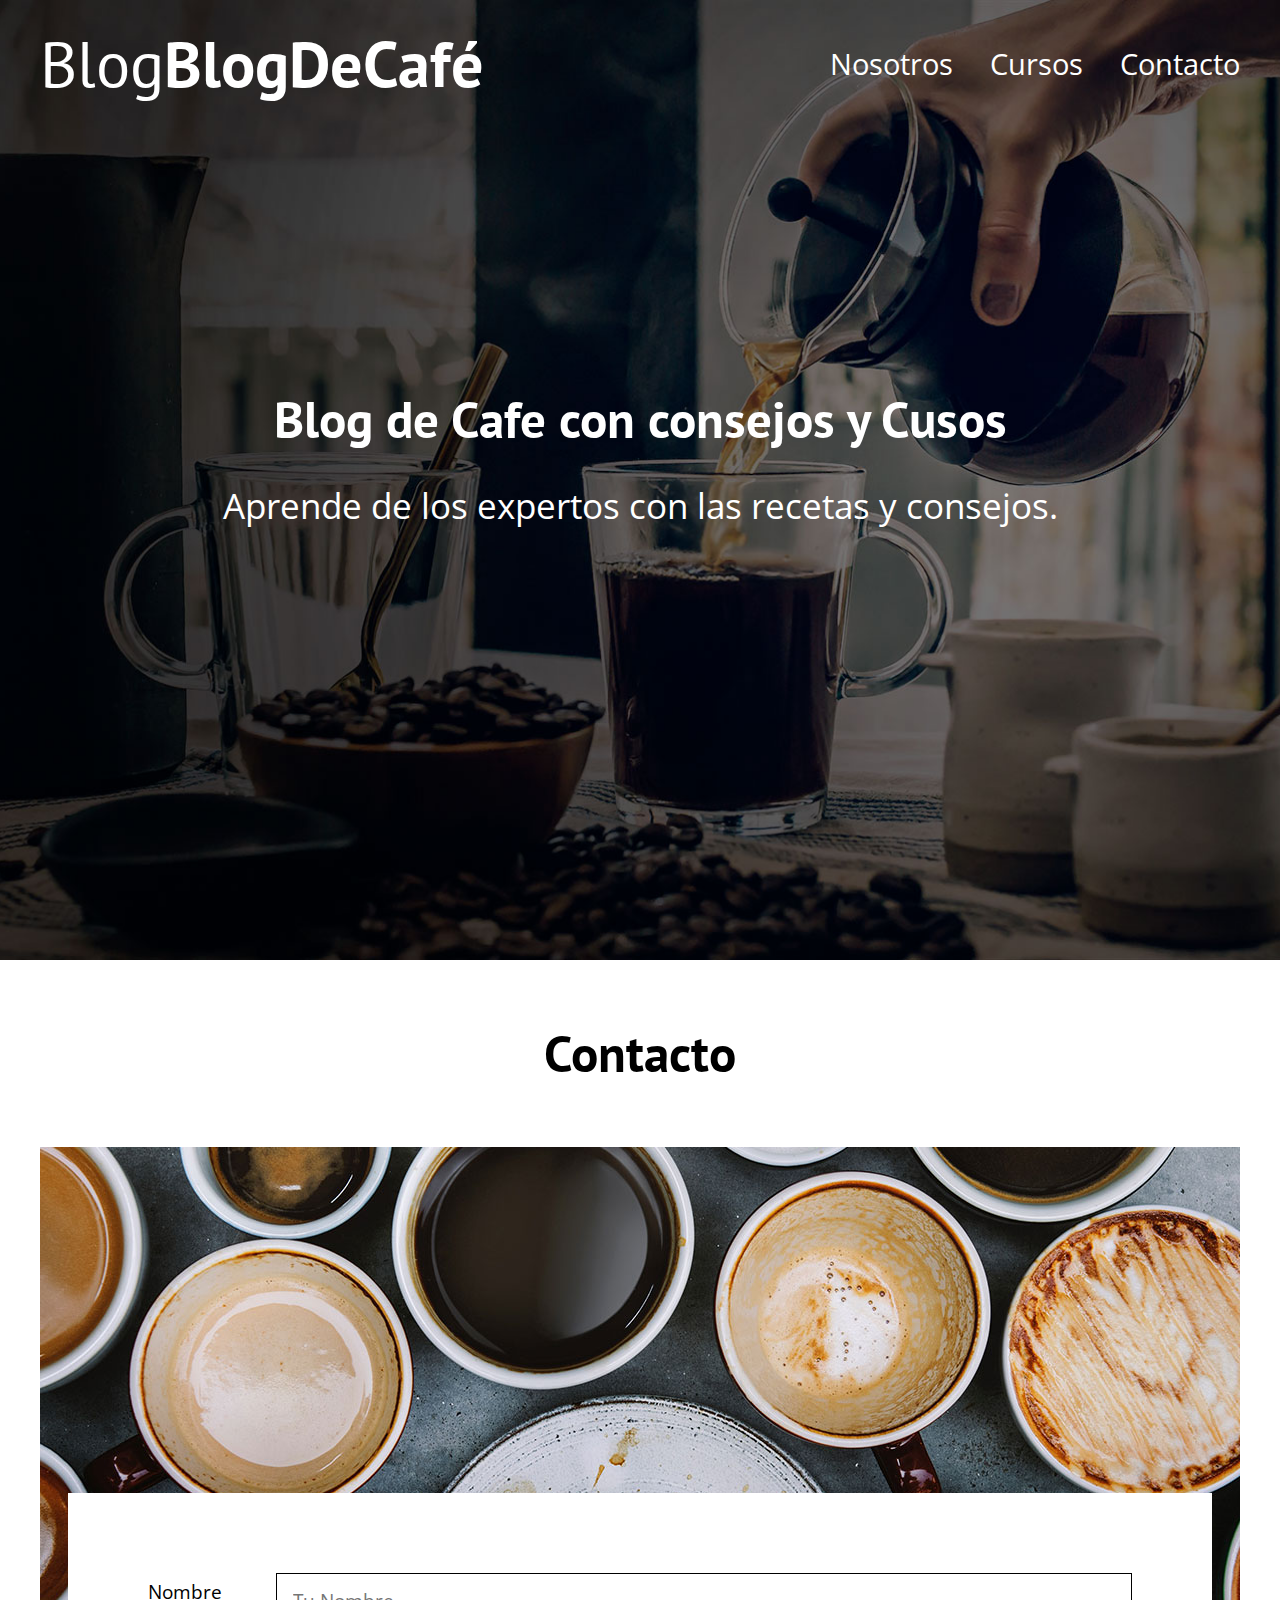
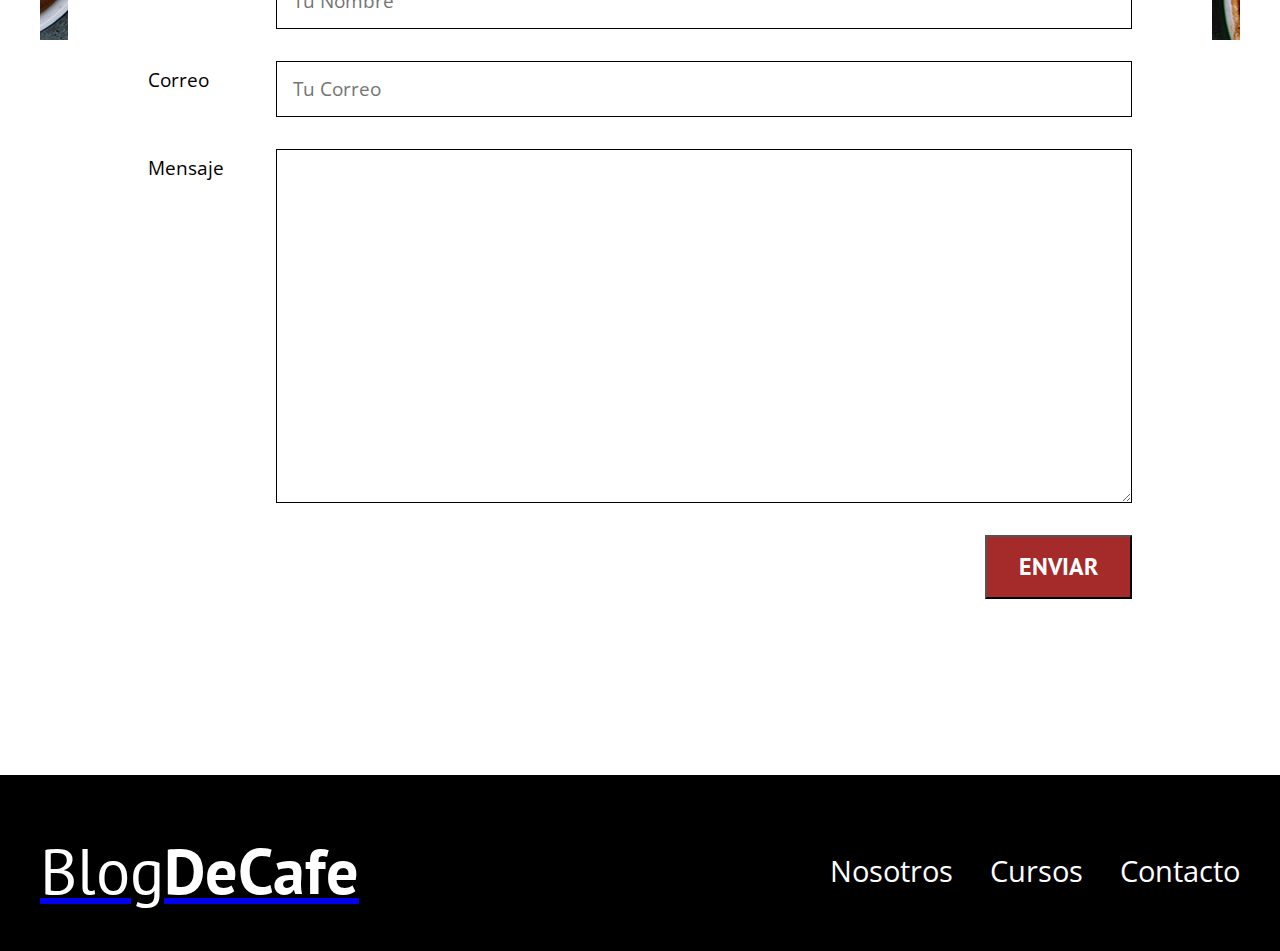
==== contacto.html @ a91e6852 "finalizando proyecto, creacion de la pagina contacto y cursos." ====
<!DOCTYPE html>
<html lang="en">

<head>
  <meta charset="UTF-8">
  <meta name="viewport" content="width=device-width, initial-scale=1.0">
  <meta http-equiv="X-UA-Compatible" content="ie=edge">
  <title>Blog de Café</title>
  <link href="https://fonts.googleapis.com/css2?family=Open+Sans:wght@400;700&family=PT+Sans:wght@400;700&display=swap" rel="stylesheet">
  <link rel="stylesheet" href="css/normalize.css">
  <link rel="stylesheet" href="css/style.css">
</head>

<body>
  <header class="site-header">
    <div class="contenedor">
      <div class="barra">
        <a href="/">
          <h1 class="no-margin">Blog<span>BlogDeCafé</span></h1>
        </a>

        <nav class="navegacion">
          <a href="nosotros.html">Nosotros</a>
          <a href="cursos.html">Cursos</a>
          <a href="contacto.html">Contacto</a>
        </nav>
      </div>
      <div class="texto-header">
        <h2 class="no-margin">Blog de Cafe con consejos y Cusos</h2>
        <p class="no-margin">Aprende de los expertos con las recetas y consejos.</p>
      </div>
    </div>
  </header>

  <main class="contenedor">
    <h2 class="centrar-texto">Contacto</h2>
    <div class="grid centrar-columnas">
      <div class="columnas-12">
        <img src="img/contacto.jpg" alt="imagen contacto">
      </div>
      <div class="columnas-10 formulario-contacto">
        <form action="#">
          <div class="campo">
            <label for="nombre">Nombre</label>
            <input type="text" id="nombre" placeholder="Tu Nombre">
          </div>
          <div class="campo">
            <label for="email">Correo</label>
            <input type="email" id="email" placeholder="Tu Correo">
          </div>
          <div class="campo mensaje">
            <label for="mensaje">Mensaje</label>
            <textarea id="mensaje"></textarea>
          </div>
          <div class="campo enviar">
            <input type="submit" value="Enviar" class="btn btn-primario">
          </div>
        </form>
      </div>
    </div>
  </main>

  <footer class="site-footer">
    <div class="contenedor">
      <div class="barra">
        <a href="/">
          <p class="no-margin">Blog<span>DeCafe</span></p>
        </a>

        <nav class="navegacion">
          <a href="nosotros.html">Nosotros</a>
          <a href="cursos.html">Cursos</a>
          <a href="contacto.html">Contacto</a>
        </nav>
      </div>
    </div>
  </footer>
</body>

</html>
---- css/style.css ----
1

/* apply a natural box layout model to all elements, but allowing components to change */
html {
  box-sizing: border-box;
  font-size: 62.5%;
  /*para rems*/
}

*, *:before, *:after {
  box-sizing: inherit;
}

body {
  font-family: 'Open Sans', sans-serif;
  font-size: 1.2rem;
  line-height: 2;
}

/*Globales*/
.contenedor {
  max-width: 1200px;
  width: 95%;
  margin: 0 auto;
}

h1, h2, h3, h4 {
  font-family: 'PT Sans', sans-serif;
}

h1 {
  font-size: 4rem;
}

h2 {
  font-size: 3.2rem;
}

h3 {
  font-size: 2.4rem;
}

h4 {
  font-size: 2rem;
}

img {
  max-width: 100%;
}

/*Utilidades*/
.centrar-texto {
  text-align: center;
}

.no-margin {
  margin: 0;
}

.btn {
  display: block;
  text-align: center;
  padding: 1rem 2rem;
  margin-bottom: 2rem;
  font-family: 'PT Sans', sans-serif;
  font-weight: 700;
  text-decoration: none;
  text-transform: uppercase;
  font-size: 1.5rem;
  color: white;
  flex: 0 0 100%;
}

.btn:hover {
  cursor: pointer;
}

@media (min-width: 768px) {
  .btn {
    display: inline-block;
    flex: 0 0 auto;
  }
}

.btn-primario {
  background-color: brown;
}

.btn-secundario {
  background-color: rgb(210, 190, 83);
}

/*header*/
@media (min-width:768px) {
  .barra {
    display: flex;
    justify-content: space-between;
    align-items: center;
  }
}

.site-header {
  background-image: url(../img/banner.jpg);
  background-repeat: no-repeat;
  background-position: center center;
  background-size: cover;
  height: 60rem;
}

.site-header a {
  color: white;
  text-decoration: none;
}

.site-header h1 {
  text-align: center;
  font-weight: 400;
}

.site-header h1 span {
  font-weight: 700;
}

.navegacion a {
  text-align: center;
  display: block;
  font-size: 1.8rem;
  text-decoration: none;
  color: white;
}

@media (min-width: 768px) {
  .navegacion a {
    display: inline;
    margin-right: 2rem;
  }

  .navegacion a:last-of-type {
    margin: 0;
  }
}

/*header texto*/
.texto-header {
  color: white;
  text-align: center;
  margin-top: 5rem;
}

@media (min-width: 768px) {
  .texto-header {
    margin-top: 15rem;
  }
}

.texto-header p {
  font-size: 2.2rem;
}

/*Contenido Principal HOME*/
.contenido-principal {
  display: flex;
  flex-wrap: wrap;
}

.blog, .cursos {
  /*flex: 0 0 100%;*/
  flex-grow: 0;
  flex-shrink: 0;
  flex-basis: 100%;
}

.cursos {
  order: -1;
}

@media (min-width:768px) {
  .contenido-principal {
    justify-content: space-between;
    column-gap: 1rem;
  }

  .blog {
    flex-basis: 60%;
    order: -1;
  }

  .cursos {
    flex-basis: calc(40% - 1rem);
  }
}

.cursos-lista {
  padding: 0;
  list-style: none;
}

.curso {
  padding-bottom: 3rem;
  border-bottom: 1px solid black;
  padding-top: 3rem;
  column-gap: 2rem;
}

.curso:last-of-type {
  border-bottom: none;
}

.curso p {
  font-family: 'PT Sans', sans-serif;
  font-weight: 700;
  font-size: 1.6rem;
}

.curso p span, .curso p.descripcion {
  /**ojo aqui**/
  font-weight: 400;
}

/*footer*/
.site-footer {
  background-color: black;
  margin-top: 2rem;
  padding: 2rem 0 1rem 0;
}

.site-footer p {
  color: white;
  font-size: 4rem;
  font-weight: 400;
  font-family: 'PT Sans', sans-serif;
}

.site-footer p span {
  font-weight: 700;
}

@media (max-width: 768px) {
  .site-footer {
    text-align: center;
  }
}

/*grid*/
@media (min-width: 768px) {
  .grid {
    display: flex;
    justify-content: space-between;
    flex-wrap: wrap;
  }

  .centrar-columnas {
    justify-content: center;
  }

  .columnas-4 {
    flex: 0 0 calc(33.3% - 1rem);
  }

  .columnas-6 {
    flex: 0 0 calc(50% - 1rem);
  }

  .columnas-8 {
    flex: 0 0 calc(66.6% - 1rem);
  }

  .columnas-10 {
    flex: 0 0 calc(83.3% - 1rem);
  }

  .columnas-12 {
    flex: 0 0 100%;
  }
}

/*Contacto*/
.formulario-contacto {
  background-color: white;
  padding: 5rem;
}

@media (min-width: 768px) {
  .formulario-contacto {
    margin-top: -10rem;
  }
}

.formulario-contacto .campo {
  display: flex;
  justify-content: space-between;
  margin-bottom: 2rem;
}

.formulario-contacto .campo label {
  flex: 0 0 8rem;
}

.formulario-contacto .campo input:not([type="submit"]),
.formulario-contacto textarea {
  flex: 1;
  border: 0.1rem solid black;
  padding: 1rem;
}

.formulario-contacto textarea {
  height: 20rem;
}

.formulario-contacto .enviar {
  display: flex;
  justify-content: flex-end;
}
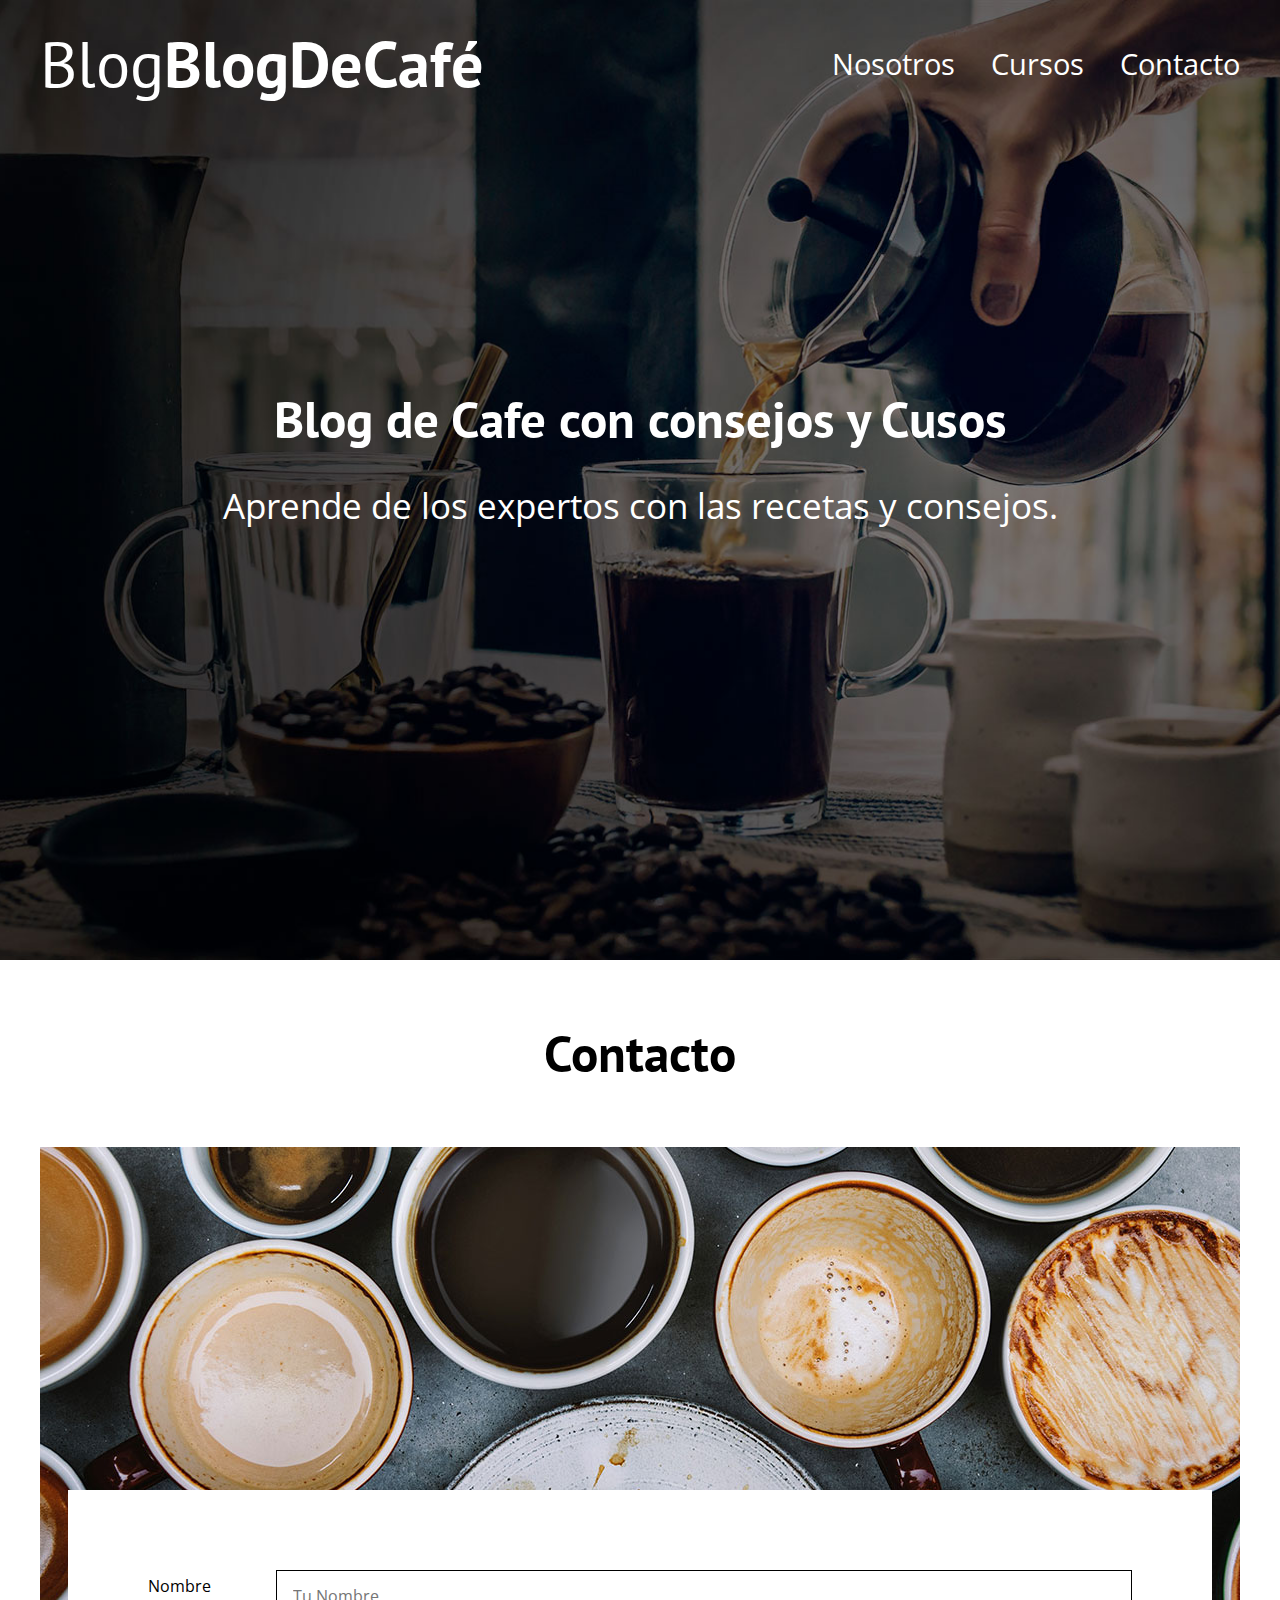
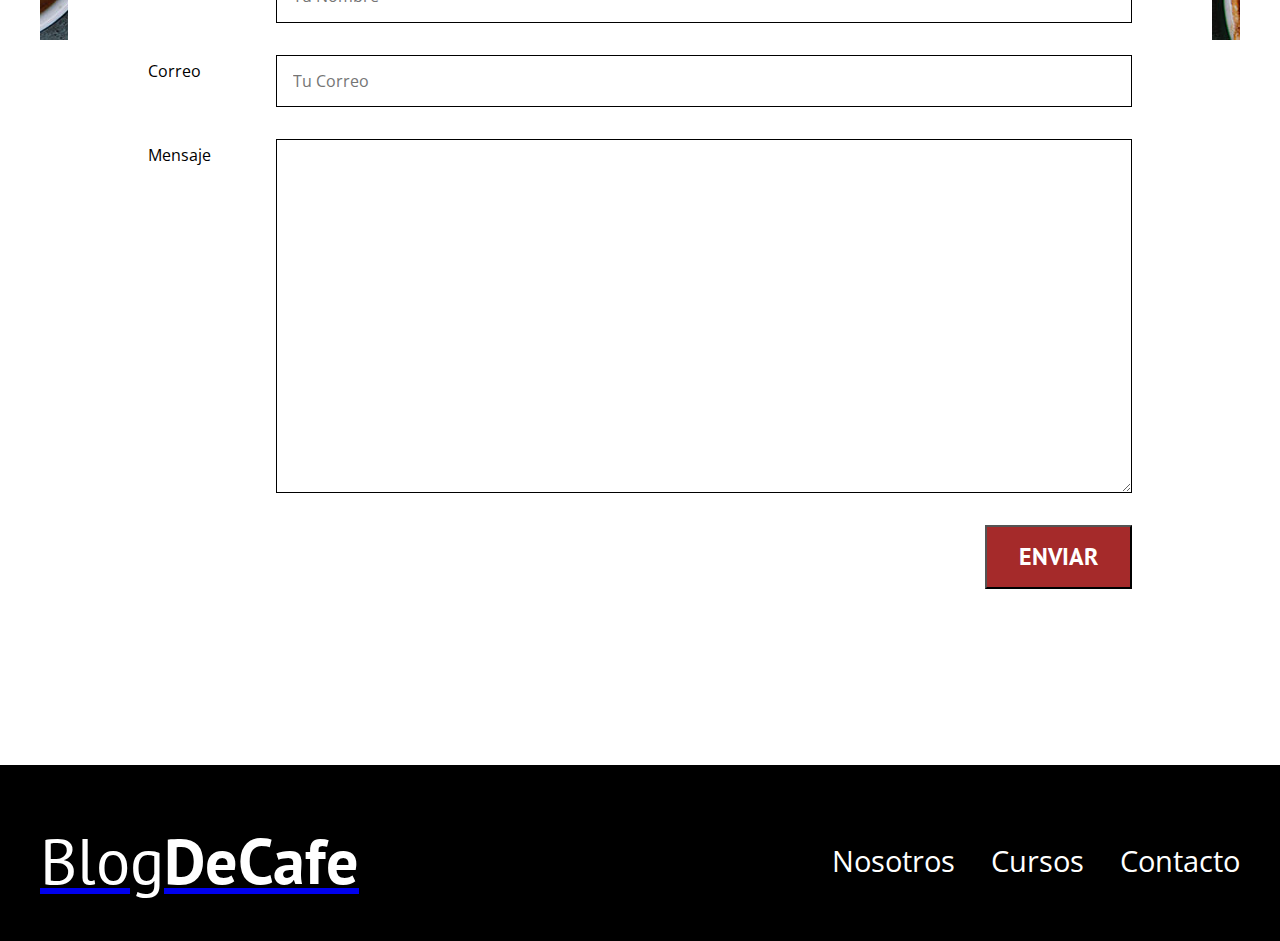
==== commit 13c03156: "correccion de grid" ====
--- a/contacto.html
+++ b/contacto.html
@@ -34,7 +34,7 @@
 
   <main class="contenedor">
     <h2 class="centrar-texto">Contacto</h2>
-    <div class="grid centrar-columnas">
+    <div class="grid-contacto centrar-columnas">
       <div class="columnas-12">
         <img src="img/contacto.jpg" alt="imagen contacto">
       </div>
--- a/css/style.css
+++ b/css/style.css
@@ -13,7 +13,7 @@
 
 body {
   font-family: 'Open Sans', sans-serif;
-  font-size: 1.2rem;
+  font-size: 1rem;
   line-height: 2;
 }
 
@@ -209,7 +209,7 @@
 .curso p {
   font-family: 'PT Sans', sans-serif;
   font-weight: 700;
-  font-size: 1.6rem;
+  font-size: 1.5rem;
 }
 
 .curso p span, .curso p.descripcion {
@@ -246,6 +246,10 @@
   .grid {
     display: flex;
     justify-content: space-between;
+  }
+  .grid-contacto{
+    display: flex;
+    justify-content: space-between;
     flex-wrap: wrap;
   }
 
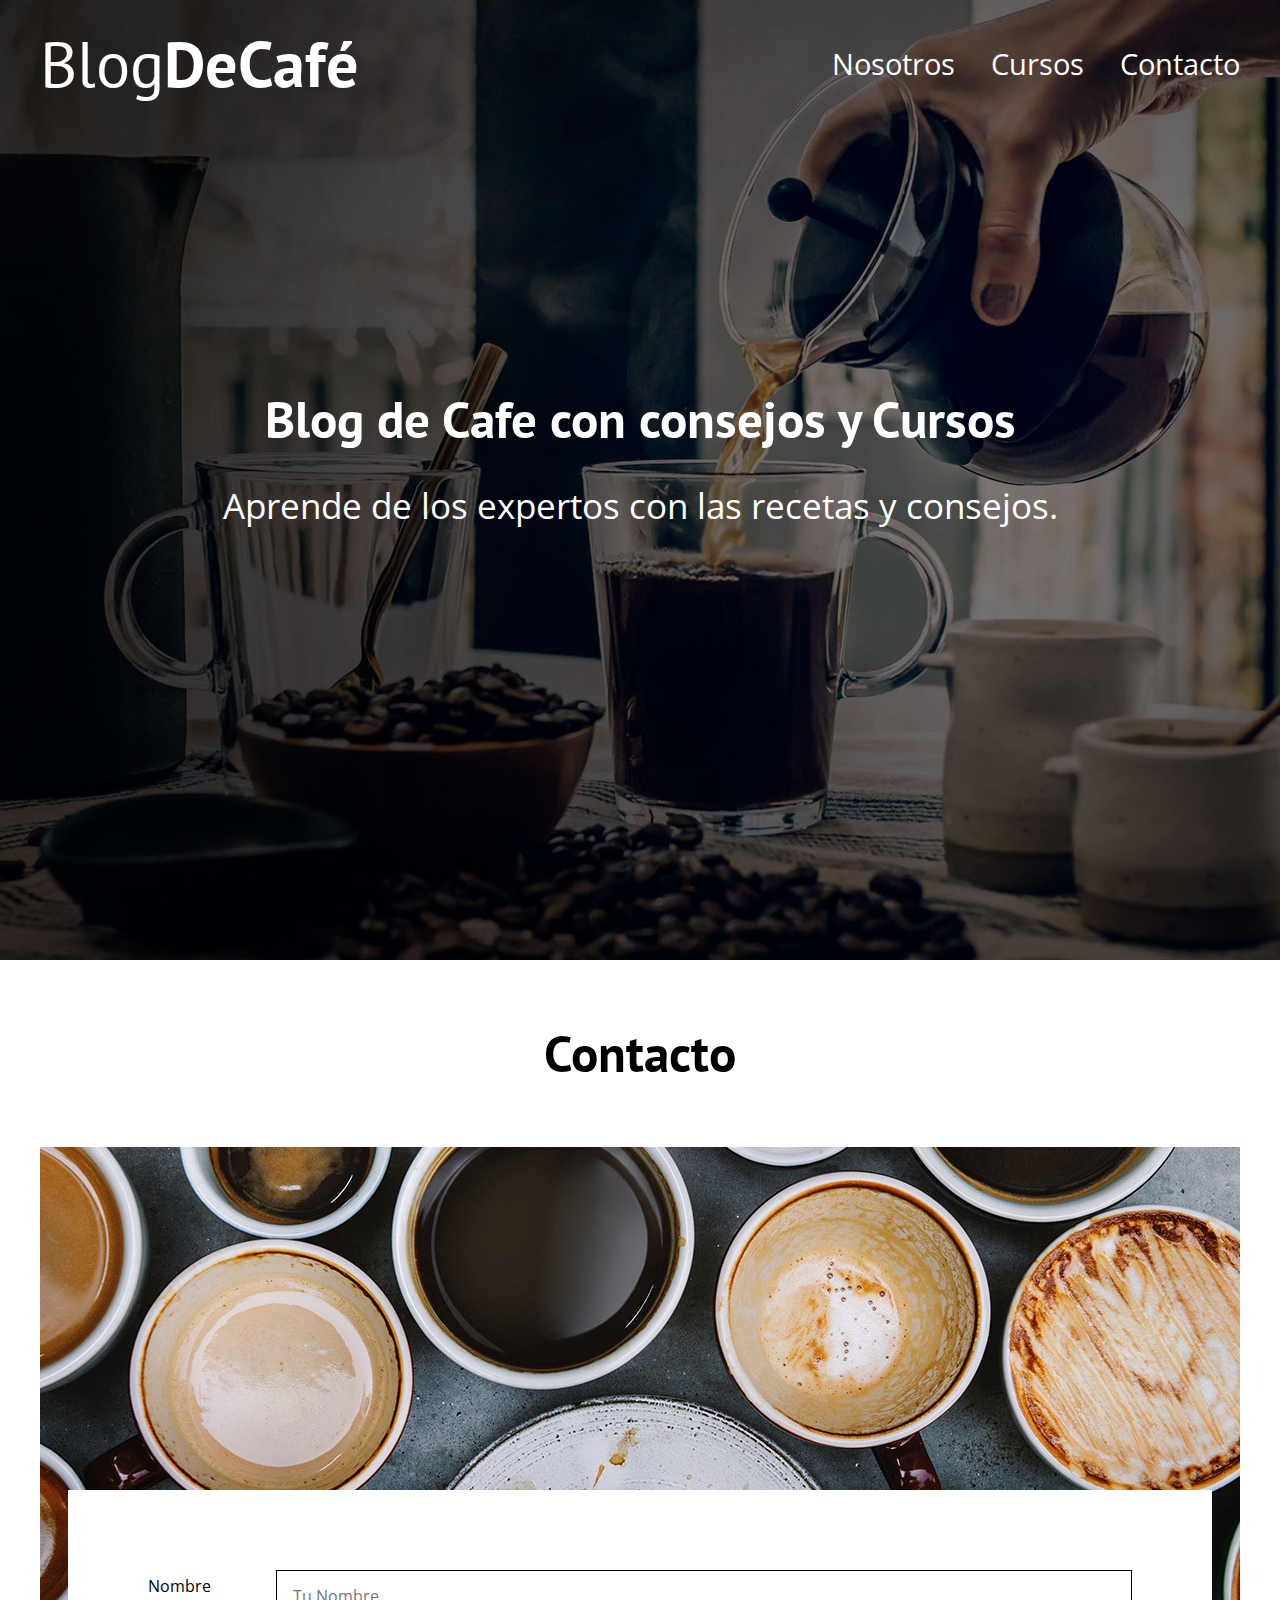
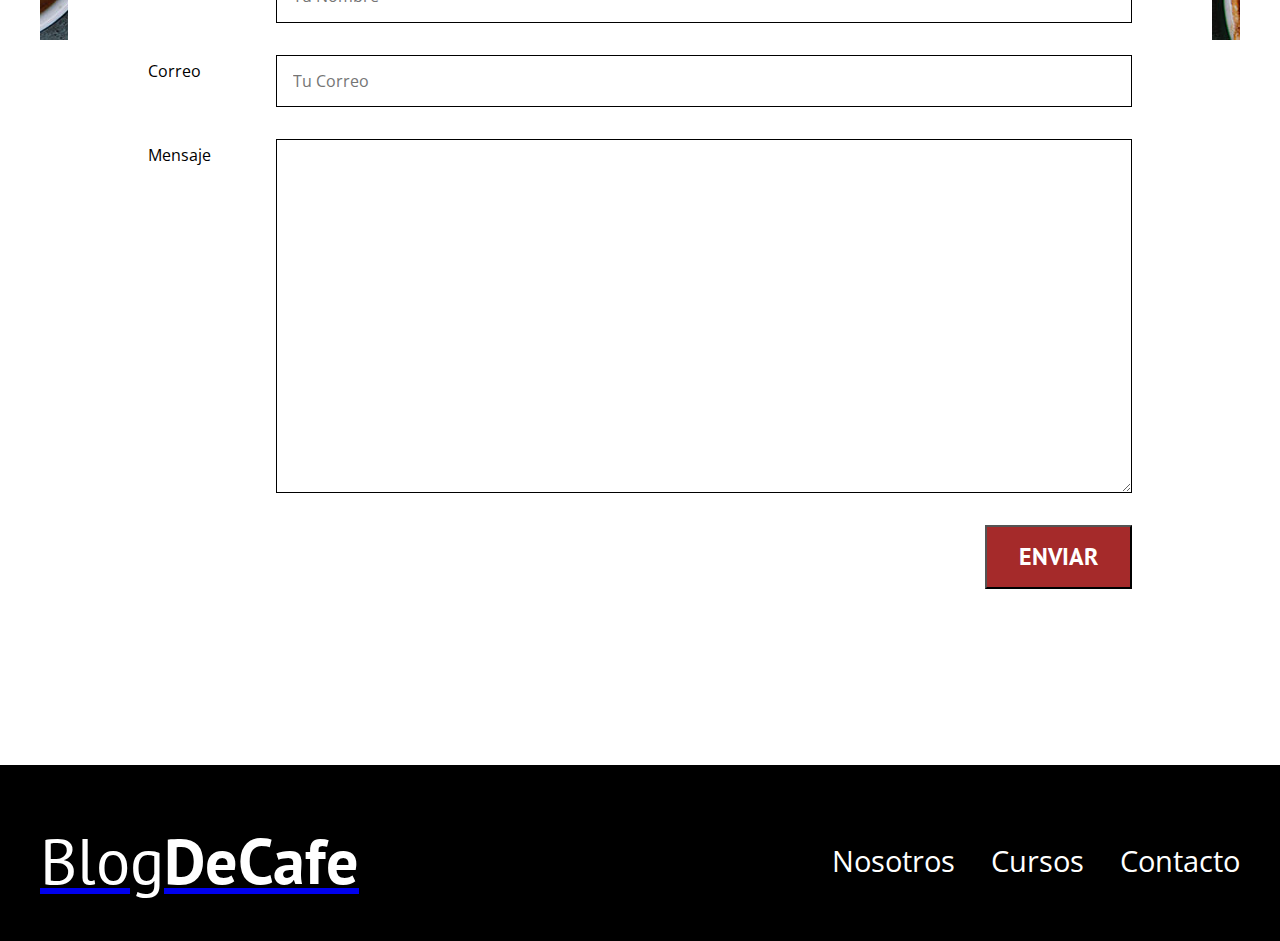
==== commit ba98bd89: "correciones ortograficas" ====
--- a/contacto.html
+++ b/contacto.html
@@ -16,7 +16,7 @@
     <div class="contenedor">
       <div class="barra">
         <a href="/">
-          <h1 class="no-margin">Blog<span>BlogDeCafé</span></h1>
+          <h1 class="no-margin">Blog<span>DeCafé</span></h1>
         </a>
 
         <nav class="navegacion">
@@ -26,7 +26,7 @@
         </nav>
       </div>
       <div class="texto-header">
-        <h2 class="no-margin">Blog de Cafe con consejos y Cusos</h2>
+        <h2 class="no-margin">Blog de Cafe con consejos y Cursos</h2>
         <p class="no-margin">Aprende de los expertos con las recetas y consejos.</p>
       </div>
     </div>
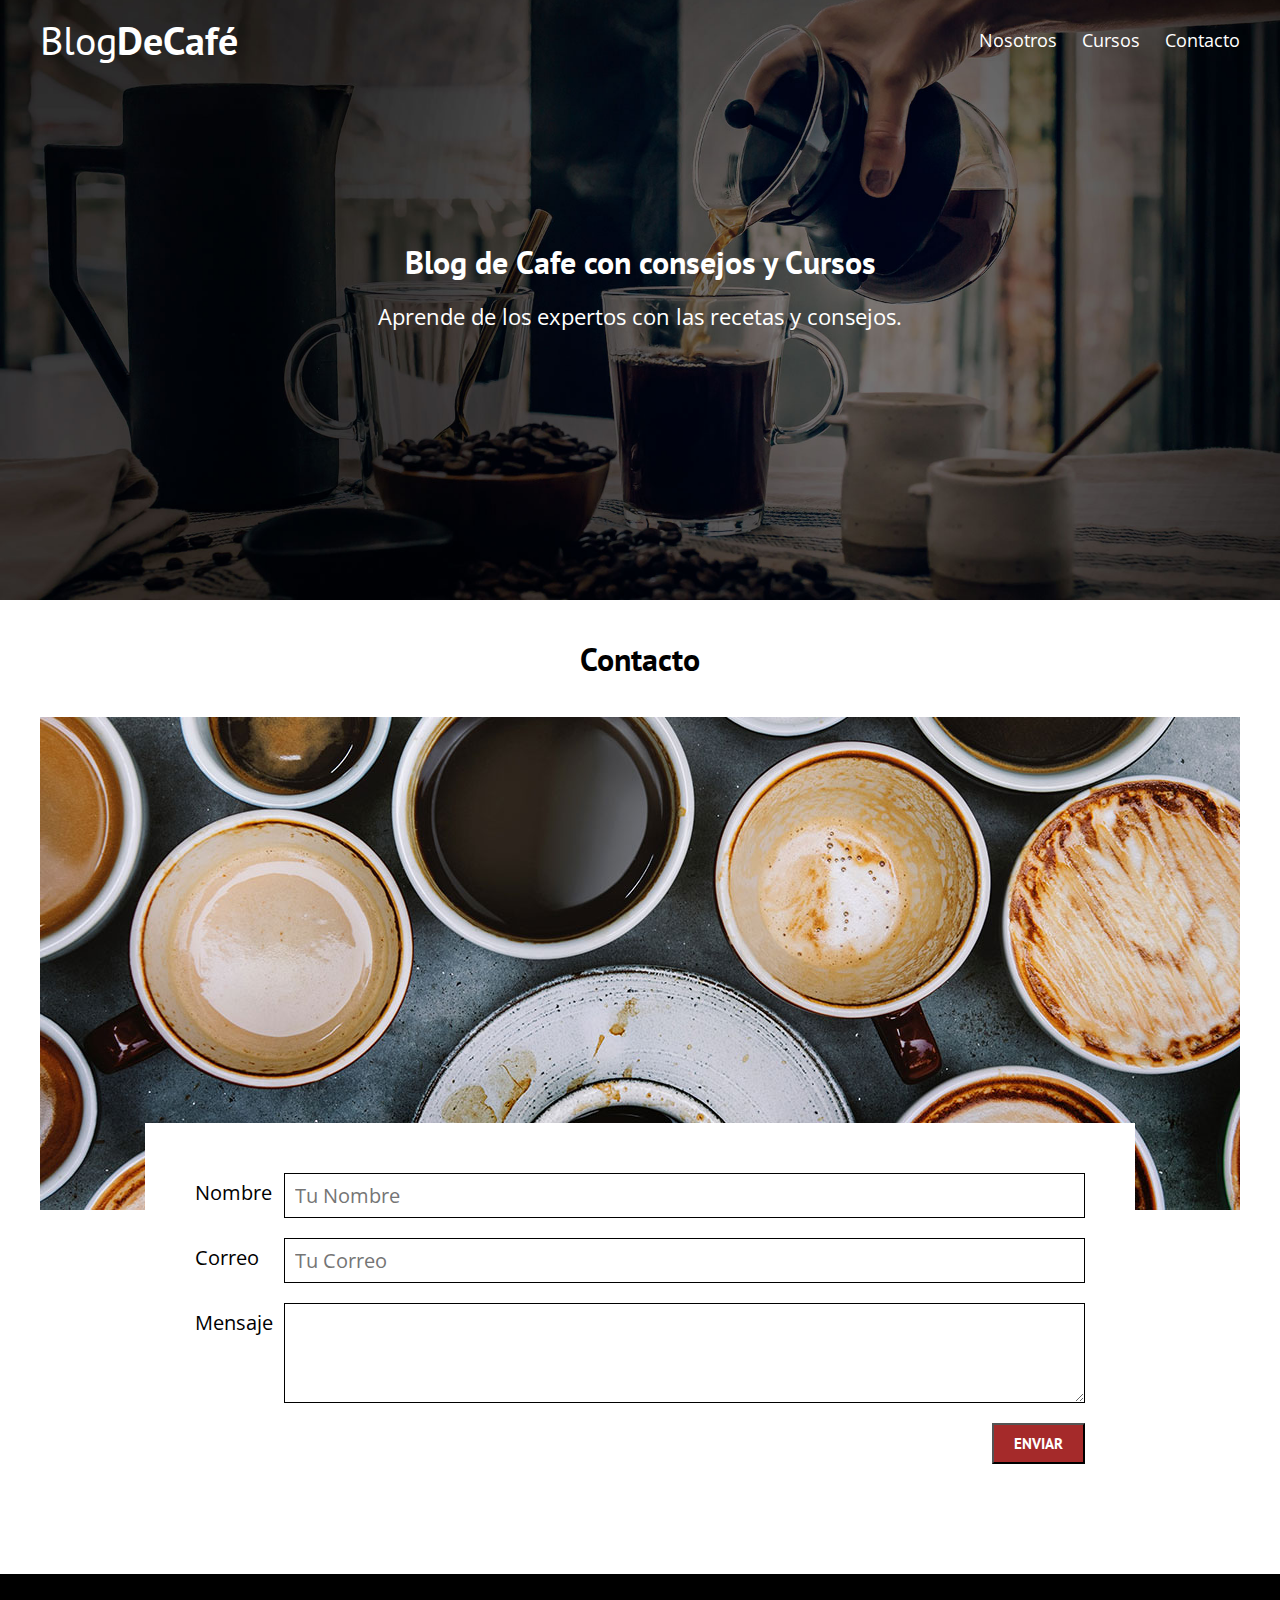
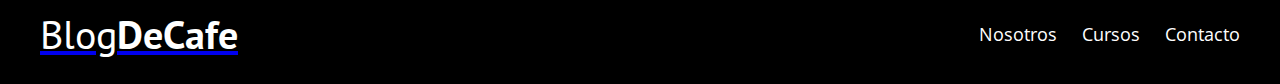
==== commit 73fb48e5: "Correccion de Detalles" ====
--- a/contacto.html
+++ b/contacto.html
@@ -64,7 +64,7 @@
     <div class="contenedor">
       <div class="barra">
         <a href="/">
-          <p class="no-margin">Blog<span>DeCafe</span></p>
+          <p class="no-margin decoration-none">Blog<span>DeCafe</span></p>
         </a>
 
         <nav class="navegacion">
--- a/css/style.css
+++ b/css/style.css
@@ -1,5 +1,3 @@
-1
-
 /* apply a natural box layout model to all elements, but allowing components to change */
 html {
   box-sizing: border-box;
@@ -11,9 +9,13 @@
   box-sizing: inherit;
 }
 
+p{
+  font-size: 2rem;
+}
+
 body {
   font-family: 'Open Sans', sans-serif;
-  font-size: 1rem;
+  font-size: 2rem;
   line-height: 2;
 }
 
@@ -209,7 +211,7 @@
 .curso p {
   font-family: 'PT Sans', sans-serif;
   font-weight: 700;
-  font-size: 1.5rem;
+  font-size: 2rem;
 }
 
 .curso p span, .curso p.descripcion {
@@ -289,18 +291,24 @@
     margin-top: -10rem;
   }
 }
-
-.formulario-contacto .campo {
+.campo {
   display: flex;
+  flex-direction: column;
   justify-content: space-between;
   margin-bottom: 2rem;
 }
-
-.formulario-contacto .campo label {
-  flex: 0 0 8rem;
-}
-
-.formulario-contacto .campo input:not([type="submit"]),
+@media (min-width: 768px) {
+  .campo {
+    flex-direction: row;
+    justify-content:space-around;
+  }
+}
+
+.campo label {
+  width: 10%;
+}
+
+.campo input:not([type="submit"]),
 .formulario-contacto textarea {
   flex: 1;
   border: 0.1rem solid black;
@@ -308,10 +316,14 @@
 }
 
 .formulario-contacto textarea {
-  height: 20rem;
+  height: 10rem;
 }
 
 .formulario-contacto .enviar {
   display: flex;
   justify-content: flex-end;
 }
+
+.decoration-none{
+  text-decoration: none;
+}